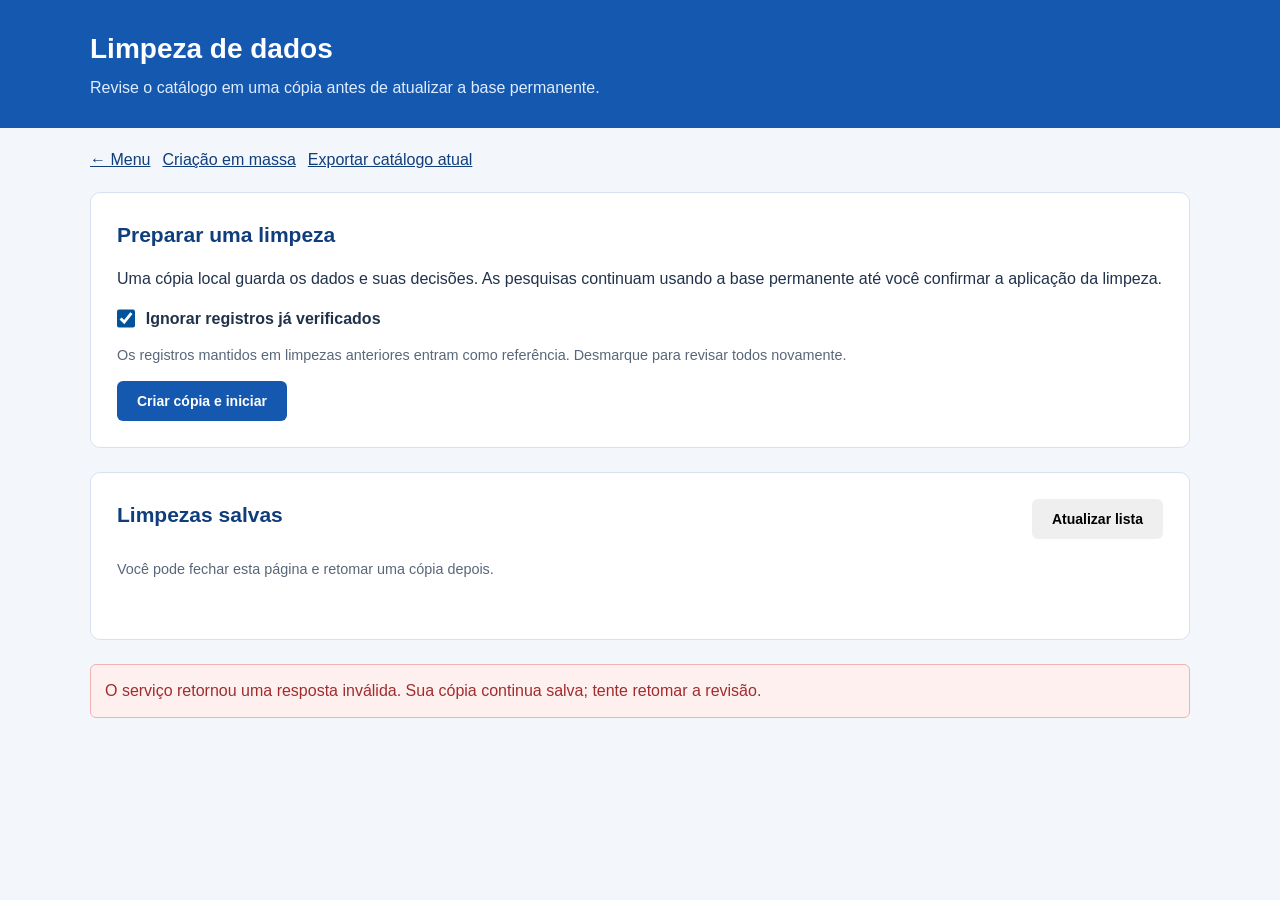
==== src/main/resources/static/limpeza.html @ 4974dbd5 "feat: limpeza de dados inicial" ====
<!DOCTYPE html>
<html lang="pt-BR">
<head><meta charset="UTF-8"><meta name="viewport" content="width=device-width,initial-scale=1"><title>Limpeza de dados</title><link rel="stylesheet" href="style.css"><link rel="stylesheet" href="workflow.css"><link rel="stylesheet" href="limpeza.css"><script src="limpeza.js" defer></script></head>
<body>
<header class="header"><div class="container"><h1>Limpeza de dados</h1><p>Revise o catálogo em uma cópia antes de atualizar a base permanente.</p></div></header>
<main class="container cleanup-page">
  <nav class="workflow-nav"><a href="menu.html">← Menu</a><a href="massa.html">Criação em massa</a><a href="/api/catalog/export">Exportar catálogo atual</a></nav>
  <section class="card">
    <h2>Preparar uma limpeza</h2>
    <p>Uma cópia local guarda os dados e suas decisões. As pesquisas continuam usando a base permanente até você confirmar a aplicação da limpeza.</p>
    <label class="cleanup-check"><input id="skip-verified" type="checkbox" checked> Ignorar registros já verificados</label>
    <p class="cleanup-muted">Os registros mantidos em limpezas anteriores entram como referência. Desmarque para revisar todos novamente.</p>
    <button class="btn btn-primary" id="start-cleanup" type="button">Criar cópia e iniciar</button>
  </section>
  <section class="card"><div class="results-header"><h2>Limpezas salvas</h2><button class="btn" id="refresh-cleanups" type="button">Atualizar lista</button></div><p class="cleanup-muted">Você pode fechar esta página e retomar uma cópia depois.</p><ul id="cleanup-list" class="batch-list"></ul></section>
  <div id="cleanup-notice" class="notice" role="status" aria-live="polite"></div>
  <section class="card" id="cleanup-section" hidden>
    <div class="results-header"><h2 id="cleanup-title">Revisão da cópia</h2><span id="cleanup-status" class="cleanup-badge"></span></div>
    <p id="cleanup-date" class="cleanup-muted"></p>
    <div class="cleanup-counts" aria-label="Progresso da limpeza"><div><strong id="count-total">0</strong><span>Na cópia</span></div><div><strong id="count-pending">0</strong><span>Pendentes</span></div><div><strong id="count-verified">0</strong><span>Mantidos</span></div><div><strong id="count-replaced">0</strong><span>Substituídos</span></div></div>
    <progress id="cleanup-progress" value="0" max="1" aria-label="Registros analisados"></progress>
    <p id="cleanup-step" role="status"></p>
    <div class="workflow-actions"><button class="btn btn-primary" id="continue-cleanup" type="button">Continuar revisão</button><button class="btn" id="pause-cleanup" type="button" hidden>Pausar após este registro</button></div>
    <div id="cleanup-review" hidden>
      <div class="cleanup-current request-card"><span class="review-label">Registro em análise</span><h3 id="current-description"></h3><dl id="current-fields" class="cleanup-fields"></dl></div>
      <div class="cleanup-matches">
      <div class="results-header"><h3>Compare com os já verificados</h3><span class="cleanup-muted">Apenas a similaridade dos embeddings é exibida.</span></div>
      <p>Se representam o mesmo serviço, escolha qual registro deve permanecer na cópia. Se forem diferentes, mantenha o registro em análise como outro serviço.</p>
      <div id="cleanup-candidates" class="cleanup-candidates"></div>
      <button class="btn" id="keep-distinct" type="button">São serviços diferentes — manter como distinto</button>
      </div>
    </div>
    <div id="cleanup-summary" class="cleanup-summary" hidden><h3 id="summary-title">Cópia revisada</h3><p id="summary-text"></p><p id="apply-help">A base permanente será atualizada com os registros mantidos e os vínculos das substituições. Os registros originais terão seu histórico preservado. Se o catálogo mudou durante a revisão, será necessário iniciar uma nova cópia.</p><button class="btn btn-primary" id="apply-cleanup" type="button">Usar como base permanente</button></div>
    <details class="cleanup-log"><summary>Decisões automáticas nesta sessão</summary><p class="cleanup-muted">100% pelos embeddings reutiliza o registro já verificado. O indicador “contém” não participa dessa decisão. O progresso também é salvo na cópia.</p><ul id="automatic-log"></ul></details>
  </section>
</main></body></html>
---- src/main/resources/static/style.css ----
:root {
    --azul: #1558b0;
    --azul-escuro: #103e7c;
    --azul-claro: #eaf3ff;
    --branco: #ffffff;
    --fundo: #f3f7fc;
    --texto: #20324b;
    --cinza: #66758a;
    --borda: #d6e2f0;
}

* {
    box-sizing: border-box;
}

body {
    margin: 0;
    font-family: Arial, sans-serif;
    background: var(--fundo);
    color: var(--texto);
    line-height: 1.5;
}

.container {
    width: 92%;
    max-width: 1100px;
    margin: 0 auto;
}

/* CABEÇALHO */

.header {
    background: var(--azul);
    color: var(--branco);
    padding: 28px 0;
}

.header h1 {
    margin: 0;
    font-size: 28px;
}

.header p {
    margin: 6px 0 0;
    color: #e0edff;
}

/* STATUS */

.status-bar {
    display: flex;
    justify-content: space-between;
    align-items: center;
    flex-wrap: wrap;
    gap: 12px;
    margin: 24px 0;
}

.pill {
    padding: 8px 14px;
    border-radius: 20px;
    background: var(--azul-claro);
    color: var(--azul-escuro);
    font-size: 13px;
    font-weight: bold;
}

.pill.active {
    background: #dff4e8;
    color: #17643b;
}

.pill.demo {
    background: #fff0d4;
    color: #865500;
}

/* CARDS */

.card {
    background: var(--branco);
    border: 1px solid var(--borda);
    border-radius: 10px;
    padding: 26px;
    margin-bottom: 24px;
}

.section-header {
    margin-bottom: 24px;
}

h2 {
    margin: 0 0 8px;
    font-size: 21px;
    color: var(--azul-escuro);
}

.section-header p {
    margin: 0;
    color: var(--cinza);
    font-size: 14px;
}

h3 {
    margin: 26px 0 12px;
    font-size: 15px;
    color: var(--azul-escuro);
    border-bottom: 1px solid var(--borda);
    padding-bottom: 8px;
}

/* CAMPOS */

.form-group {
    display: flex;
    flex-direction: column;
    gap: 8px;
    margin-bottom: 18px;
}

.form-group label {
    font-size: 14px;
    font-weight: bold;
}

input[type="text"],
input[type="number"] {
    width: 100%;
    padding: 12px;
    border: 1px solid var(--borda);
    border-radius: 6px;
    font-size: 14px;
    background: var(--branco);
    color: var(--texto);
}

input:focus {
    outline: 2px solid var(--azul);
    outline-offset: 1px;
}

.form-row {
    display: grid;
    grid-template-columns: 1fr 1fr;
    gap: 18px;
}

.form-group small {
    color: var(--cinza);
}

/* CHECKBOXES */

.checkbox-grid {
    display: grid;
    grid-template-columns: repeat(3, 1fr);
    gap: 12px;
}

.checkbox-item {
    display: flex;
    align-items: center;
    gap: 10px;
    padding: 12px;
    border: 1px solid var(--borda);
    border-radius: 6px;
    background: var(--branco);
    cursor: pointer;
    font-size: 14px;
}

.checkbox-item:hover {
    background: var(--azul-claro);
    border-color: var(--azul);
}

.checkbox-item:has(input:checked) {
    background: var(--azul-claro);
    border-color: var(--azul);
    color: var(--azul-escuro);
}

input[type="checkbox"] {
    width: 17px;
    height: 17px;
    accent-color: var(--azul);
    cursor: pointer;
}

/* BOTÕES */

.btn {
    display: inline-flex;
    justify-content: center;
    align-items: center;
    gap: 12px;
    padding: 12px 20px;
    border: none;
    border-radius: 6px;
    font-size: 14px;
    font-weight: bold;
    cursor: pointer;
}

.btn-primary {
    background: var(--azul);
    color: var(--branco);
}

.btn-primary:hover {
    background: var(--azul-escuro);
}

.btn:disabled {
    opacity: 0.6;
    cursor: not-allowed;
}

/* EXEMPLOS */

.examples {
    display: flex;
    align-items: center;
    flex-wrap: wrap;
    gap: 8px;
    margin-top: 20px;
    font-size: 13px;
    color: var(--cinza);
}

.chip {
    padding: 7px 12px;
    background: var(--azul-claro);
    color: var(--azul-escuro);
    border: 1px solid var(--borda);
    border-radius: 20px;
    cursor: pointer;
}

.chip:hover {
    border-color: var(--azul);
}

/* IMPORTAÇÃO */

.dropzone {
    display: flex;
    flex-direction: column;
    align-items: center;
    justify-content: center;
    gap: 8px;
    padding: 35px 20px;
    margin-bottom: 18px;
    border: 2px dashed var(--borda);
    border-radius: 8px;
    background: var(--azul-claro);
    text-align: center;
    cursor: pointer;
}

.dropzone:hover,
.dropzone.drag {
    border-color: var(--azul);
}

.dropzone input {
    display: none;
}

.upload-icon {
    font-size: 32px;
    color: var(--azul);
}

.dropzone small {
    color: var(--cinza);
}

/* MENSAGENS */

.notice {
    margin-bottom: 20px;
}

.notice:not(:empty) {
    padding: 14px;
    border-radius: 6px;
    border: 1px solid var(--borda);
    background: var(--azul-claro);
}

.notice.success {
    background: #e3f6e9;
    border-color: #9ed9b0;
    color: #17643b;
}

.notice.error {
    background: #fff0f0;
    border-color: #efb1b1;
    color: #a12c2c;
}

/* TABELA */

.results-header {
    display: flex;
    justify-content: space-between;
    align-items: center;
    gap: 12px;
    margin-bottom: 20px;
}

#result-count {
    font-size: 12px;
    font-weight: bold;
    color: var(--azul);
}

.table-wrapper {
    width: 100%;
    overflow-x: auto;
}

table {
    width: 100%;
    border-collapse: collapse;
    font-size: 14px;
}

th {
    padding: 14px;
    text-align: left;
    background: var(--azul-claro);
    color: var(--azul-escuro);
}

td {
    padding: 14px;
    border-bottom: 1px solid var(--borda);
    vertical-align: middle;
}

tbody tr:hover {
    background: #f8fbff;
}

.empty {
    text-align: center;
    padding: 35px;
    color: var(--cinza);
}

.code {
    font-weight: bold;
    color: var(--azul-escuro);
}

.desc {
    margin-top: 4px;
}

.group {
    margin-top: 5px;
    font-size: 12px;
    color: var(--cinza);
}

/* SIMILARIDADE */

.score {
    display: flex;
    align-items: center;
    gap: 10px;
}

.bar {
    width: 90px;
    height: 8px;
    background: var(--azul-claro);
    border-radius: 10px;
    overflow: hidden;
}

.bar i {
    display: block;
    height: 100%;
    background: var(--azul);
    border-radius: 10px;
}

.score strong {
    font-size: 13px;
}

/* RODAPÉ */

.footer {
    margin-top: 30px;
    padding: 22px 0;
    background: var(--azul-escuro);
    color: var(--branco);
    font-size: 13px;
}

.footer .container {
    display: flex;
    justify-content: space-between;
    flex-wrap: wrap;
    gap: 12px;
}

/* RESPONSIVIDADE */

@media (max-width: 768px) {
    .checkbox-grid {
        grid-template-columns: repeat(2, 1fr);
    }

    .form-row {
        grid-template-columns: 1fr;
        gap: 0;
    }

    .card {
        padding: 18px;
    }
}

@media (max-width: 480px) {
    .checkbox-grid {
        grid-template-columns: 1fr;
    }

    .header h1 {
        font-size: 23px;
    }

    .results-header {
        align-items: flex-start;
        flex-direction: column;
    }

    .btn {
        width: 100%;
    }
}
---- src/main/resources/static/workflow.css ----
[hidden] { display: none !important; }
.brand-header { background: white; border-bottom: 1px solid var(--borda); padding: 24px 0; }
.brand-header .container { display: flex; justify-content: space-between; align-items: center; gap: 20px; flex-wrap: wrap; }
.brand { font-size: 34px; color: #064b8e; font-weight: 900; letter-spacing: 2px; }
.brand-logo { width: min(360px, 100%); height: auto; display: block; }
.menu-page { background: #064b8e; }
.menu-intro { color: white; text-align: center; padding: 36px 0; }
.menu-grid { display: grid; grid-template-columns: repeat(3, 1fr); gap: 24px; margin-bottom: 40px; }
.menu-card { display: flex; flex-direction: column; background: white; border-radius: 22px; padding: 30px; text-decoration: none; color: var(--texto); box-shadow: 0 7px 0 #073969; }
.menu-card span { color: var(--cinza); font-size: 14px; }
.menu-card h2 { margin-top: 18px; }
.menu-card p { flex: 1; }
.menu-card strong { color: #064b8e; }
.menu-card:hover, .menu-card:focus-visible { outline: 3px solid #f7c947; }
.setup-card { margin-top: 24px; }
.workflow-nav { display: flex; gap: 12px; flex-wrap: wrap; margin: 20px 0; align-items: center; }
.workflow-nav a { color: var(--azul-escuro); }
.workflow-actions { display: flex; flex-wrap: wrap; gap: 10px; margin: 18px 0; }
.review-layout { display: grid; grid-template-columns: 1fr 2fr; gap: 20px; }
.request-card { background: var(--azul-claro); border-radius: 8px; padding: 20px; overflow-wrap: anywhere; }
.batch-list { display: flex; flex-wrap: wrap; gap: 10px; padding: 0; list-style: none; }
.batch-list button { text-align: left; border: 1px solid var(--borda); background: white; border-radius: 8px; padding: 14px; cursor: pointer; }
.notice { overflow-wrap: anywhere; }
@media (max-width: 800px) { .menu-grid, .review-layout { grid-template-columns: 1fr; } }

.batch-source { display:flex; gap:10px; flex-wrap:wrap; margin:20px 0; }
#batch-text { display:block; width:100%; box-sizing:border-box; resize:vertical; font:inherit; line-height:1.6; padding:14px; border:1px solid var(--borda); border-radius:8px; margin-top:10px; }
.text-order { background:var(--azul-claro); padding:12px; border-radius:8px; overflow-wrap:anywhere; }

.review-layout { grid-template-columns: minmax(0, 1fr) minmax(0, 1.6fr); }
.review-label, .request-separation dt { display:block; color:var(--cinza); font-size:12px; font-weight:bold; letter-spacing:.03em; }
#request-description { margin:6px 0 12px; font-weight:bold; white-space:pre-wrap; }
.request-context, .separation-note { font-size:13px; color:var(--cinza); }
.request-separation { background:white; border:1px solid var(--borda); border-radius:10px; padding:16px; margin:18px 0; }
.request-separation dl { margin:0; }
.request-separation dl > div + div { margin-top:16px; }
.request-separation dd { margin:5px 0 0; white-space:pre-wrap; }
.qualifier-list { display:flex; gap:6px; flex-wrap:wrap; }
.qualifier-chip { display:inline-block; padding:4px 9px; border-radius:6px; background:var(--azul-claro); color:var(--azul-escuro); font-weight:bold; font-size:13px; }
.separation-warning { background:#fff4d9; color:#71510a; border-left:3px solid #c58b10; padding:12px; font-size:13px; border-radius:4px; }
.separation-status { font-size:13px; }
.separation-status.error { color:#9a2929; }
.separation-tools { display:flex; align-items:center; gap:12px; flex-wrap:wrap; font-size:13px; }
.separation-tools .btn { background:white; color:var(--azul-escuro); border:1px solid var(--borda); }
@media (max-width:800px) { .review-layout { grid-template-columns:1fr; } }
---- src/main/resources/static/limpeza.css ----
.cleanup-page { padding-bottom: 3rem; }
.menu-grid.cleanup-menu { grid-template-columns: repeat(2,minmax(0,1fr)); }
.cleanup-check { display: flex; align-items: center; gap: .65rem; font-weight: 600; margin: 1rem 0 .4rem; }
.cleanup-check input { width: 1.15rem; height: 1.15rem; margin: 0; accent-color: #00529b; }
.cleanup-muted { color: #59677a; font-size: .9rem; }
.cleanup-counts { display: grid; grid-template-columns: repeat(4,1fr); gap: .75rem; margin: 1rem 0; }
.cleanup-counts div { background: #f0f5fb; border-radius: 10px; padding: 1rem; }
.cleanup-counts strong { display: block; font-size: 1.65rem; color: #12335b; }
.cleanup-counts span { font-size: .85rem; color: #536176; }
#cleanup-progress { width: 100%; height: .65rem; accent-color: #00529b; }
.cleanup-badge { padding: .35rem .7rem; border-radius: 20px; background: #e8f1fb; color: #174b7c; font-size: .85rem; }
#cleanup-review { display: grid; grid-template-columns: minmax(0,1fr) minmax(0,1.6fr); gap: 1.25rem; margin-top: 1.4rem; align-items: start; }
.cleanup-current { border-left: 4px solid #00529b; margin: 0; position: sticky; top: 1rem; }
.cleanup-fields { display: grid; grid-template-columns: repeat(2,minmax(0,1fr)); gap: .65rem 1rem; margin: 1rem 0 0; }
.cleanup-fields dt { color: #657285; font-size: .8rem; }
.cleanup-fields dd { margin: .15rem 0 0; overflow-wrap: anywhere; }
.cleanup-candidates { display: grid; gap: 1rem; margin: 1rem 0; }
.cleanup-candidate { border: 1px solid #d9e2ee; border-radius: 10px; padding: 1.1rem; background: #fff; }
.cleanup-candidate h4 { margin: .5rem 0; font-size: 1rem; overflow-wrap: anywhere; }
.cleanup-candidate .workflow-actions { margin-bottom: 0; }
.cleanup-score { color: #18573b; background: #e9f5ee; border-radius: 5px; padding: .25rem .45rem; font-size: .85rem; }
.cleanup-summary { margin-top: 1.25rem; padding: 1.25rem; background: #eff7f2; border: 1px solid #cde3d4; border-radius: 10px; }
.cleanup-log { margin-top: 1.5rem; border-top: 1px solid #dce3eb; padding-top: 1rem; }
.cleanup-log li { margin: .4rem 0; overflow-wrap: anywhere; }
.cleanup-page [hidden] { display: none !important; }
.cleanup-page .btn { white-space: normal; }
@media(max-width: 800px) { #cleanup-review, .menu-grid.cleanup-menu { grid-template-columns: 1fr; } .cleanup-current { position: static; } }
@media(max-width: 650px) { .cleanup-counts { grid-template-columns: repeat(2,1fr); } .cleanup-fields { grid-template-columns: 1fr; } .cleanup-page .results-header { align-items: flex-start; gap: .6rem; flex-direction: column; } }
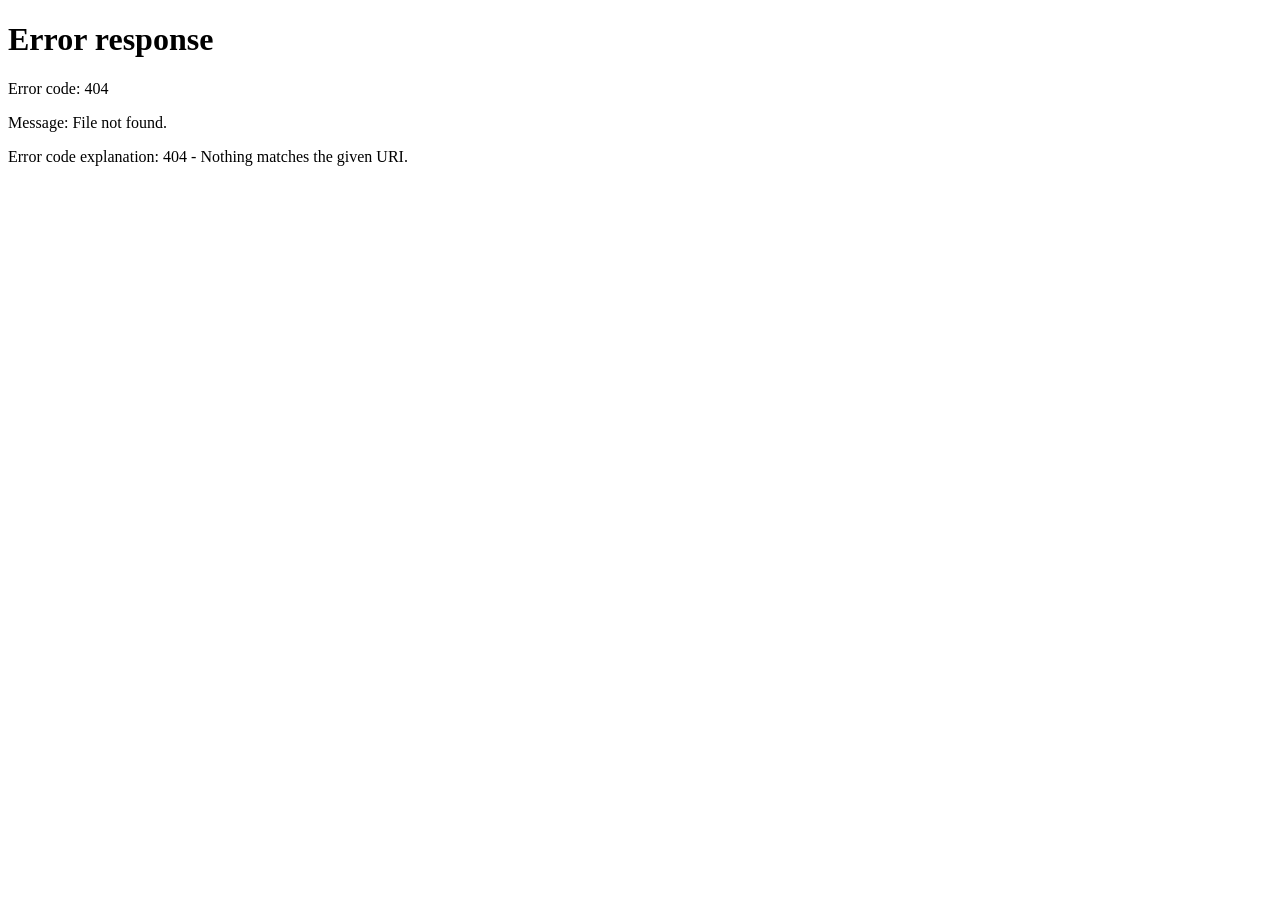
==== commit 13ec40d9: "feat: autenticacao via token" ====
--- a/src/main/resources/static/limpeza.html
+++ b/src/main/resources/static/limpeza.html
@@ -1,6 +1,6 @@
 <!DOCTYPE html>
 <html lang="pt-BR">
-<head><meta charset="UTF-8"><meta name="viewport" content="width=device-width,initial-scale=1"><title>Limpeza de dados</title><link rel="stylesheet" href="style.css"><link rel="stylesheet" href="workflow.css"><link rel="stylesheet" href="limpeza.css"><script src="limpeza.js" defer></script></head>
+<head><script src="session.js"></script><meta charset="UTF-8"><meta name="viewport" content="width=device-width,initial-scale=1"><title>Limpeza de dados</title><link rel="stylesheet" href="style.css"><link rel="stylesheet" href="workflow.css"><link rel="stylesheet" href="limpeza.css"><script src="limpeza.js" defer></script></head>
 <body>
 <header class="header"><div class="container"><h1>Limpeza de dados</h1><p>Revise o catálogo em uma cópia antes de atualizar a base permanente.</p></div></header>
 <main class="container cleanup-page">
@@ -9,7 +9,7 @@
     <h2>Preparar uma limpeza</h2>
     <p>Uma cópia local guarda os dados e suas decisões. As pesquisas continuam usando a base permanente até você confirmar a aplicação da limpeza.</p>
     <label class="cleanup-check"><input id="skip-verified" type="checkbox" checked> Ignorar registros já verificados</label>
-    <p class="cleanup-muted">Os registros mantidos em limpezas anteriores entram como referência. Desmarque para revisar todos novamente.</p>
+    <p class="cleanup-muted">Os registros completamente verificados entram como referência. Cadastros automáticos da criação rápida precisam de duas limpezas aplicadas: após a primeira, continuam na próxima revisão. Desmarque para revisar todos novamente.</p>
     <button class="btn btn-primary" id="start-cleanup" type="button">Criar cópia e iniciar</button>
   </section>
   <section class="card"><div class="results-header"><h2>Limpezas salvas</h2><button class="btn" id="refresh-cleanups" type="button">Atualizar lista</button></div><p class="cleanup-muted">Você pode fechar esta página e retomar uma cópia depois.</p><ul id="cleanup-list" class="batch-list"></ul></section>
@@ -24,13 +24,13 @@
     <div id="cleanup-review" hidden>
       <div class="cleanup-current request-card"><span class="review-label">Registro em análise</span><h3 id="current-description"></h3><dl id="current-fields" class="cleanup-fields"></dl></div>
       <div class="cleanup-matches">
-      <div class="results-header"><h3>Compare com os já verificados</h3><span class="cleanup-muted">Apenas a similaridade dos embeddings é exibida.</span></div>
+      <div class="results-header"><h3>Compare com os já verificados</h3><span class="cleanup-muted">Embeddings sugerem semelhantes; apenas registros idênticos passam automaticamente.</span></div>
       <p>Se representam o mesmo serviço, escolha qual registro deve permanecer na cópia. Se forem diferentes, mantenha o registro em análise como outro serviço.</p>
       <div id="cleanup-candidates" class="cleanup-candidates"></div>
       <button class="btn" id="keep-distinct" type="button">São serviços diferentes — manter como distinto</button>
       </div>
     </div>
     <div id="cleanup-summary" class="cleanup-summary" hidden><h3 id="summary-title">Cópia revisada</h3><p id="summary-text"></p><p id="apply-help">A base permanente será atualizada com os registros mantidos e os vínculos das substituições. Os registros originais terão seu histórico preservado. Se o catálogo mudou durante a revisão, será necessário iniciar uma nova cópia.</p><button class="btn btn-primary" id="apply-cleanup" type="button">Usar como base permanente</button></div>
-    <details class="cleanup-log"><summary>Decisões automáticas nesta sessão</summary><p class="cleanup-muted">100% pelos embeddings reutiliza o registro já verificado. O indicador “contém” não participa dessa decisão. O progresso também é salvo na cópia.</p><ul id="automatic-log"></ul></details>
+    <details class="cleanup-log"><summary>Decisões automáticas nesta sessão</summary><p class="cleanup-muted">Registros idênticos reutilizam o já verificado. A nota dos embeddings e o indicador “contém” não aprovam registros automaticamente. O progresso também é salvo na cópia.</p><ul id="automatic-log"></ul></details>
   </section>
 </main></body></html>
--- a/src/main/resources/static/workflow.css
+++ b/src/main/resources/static/workflow.css
@@ -21,6 +21,8 @@
 .batch-list { display: flex; flex-wrap: wrap; gap: 10px; padding: 0; list-style: none; }
 .batch-list button { text-align: left; border: 1px solid var(--borda); background: white; border-radius: 8px; padding: 14px; cursor: pointer; }
 .notice { overflow-wrap: anywhere; }
+#creation-mode { display:block; width:100%; max-width:580px; margin:8px 0; padding:12px; border:1px solid var(--borda); border-radius:8px; background:white; color:var(--texto); font:inherit; }
+#creation-mode-help { color:var(--cinza); font-size:14px; }
 @media (max-width: 800px) { .menu-grid, .review-layout { grid-template-columns: 1fr; } }
 
 .batch-source { display:flex; gap:10px; flex-wrap:wrap; margin:20px 0; }
@@ -43,3 +45,7 @@
 .separation-tools { display:flex; align-items:center; gap:12px; flex-wrap:wrap; font-size:13px; }
 .separation-tools .btn { background:white; color:var(--azul-escuro); border:1px solid var(--borda); }
 @media (max-width:800px) { .review-layout { grid-template-columns:1fr; } }
+
+[data-admin-only][hidden] { display: none !important; }
+.menu-grid.cleanup-menu { grid-template-columns: repeat(2,minmax(0,1fr)); }
+@media(max-width:800px) { .menu-grid.cleanup-menu { grid-template-columns:1fr; } }
